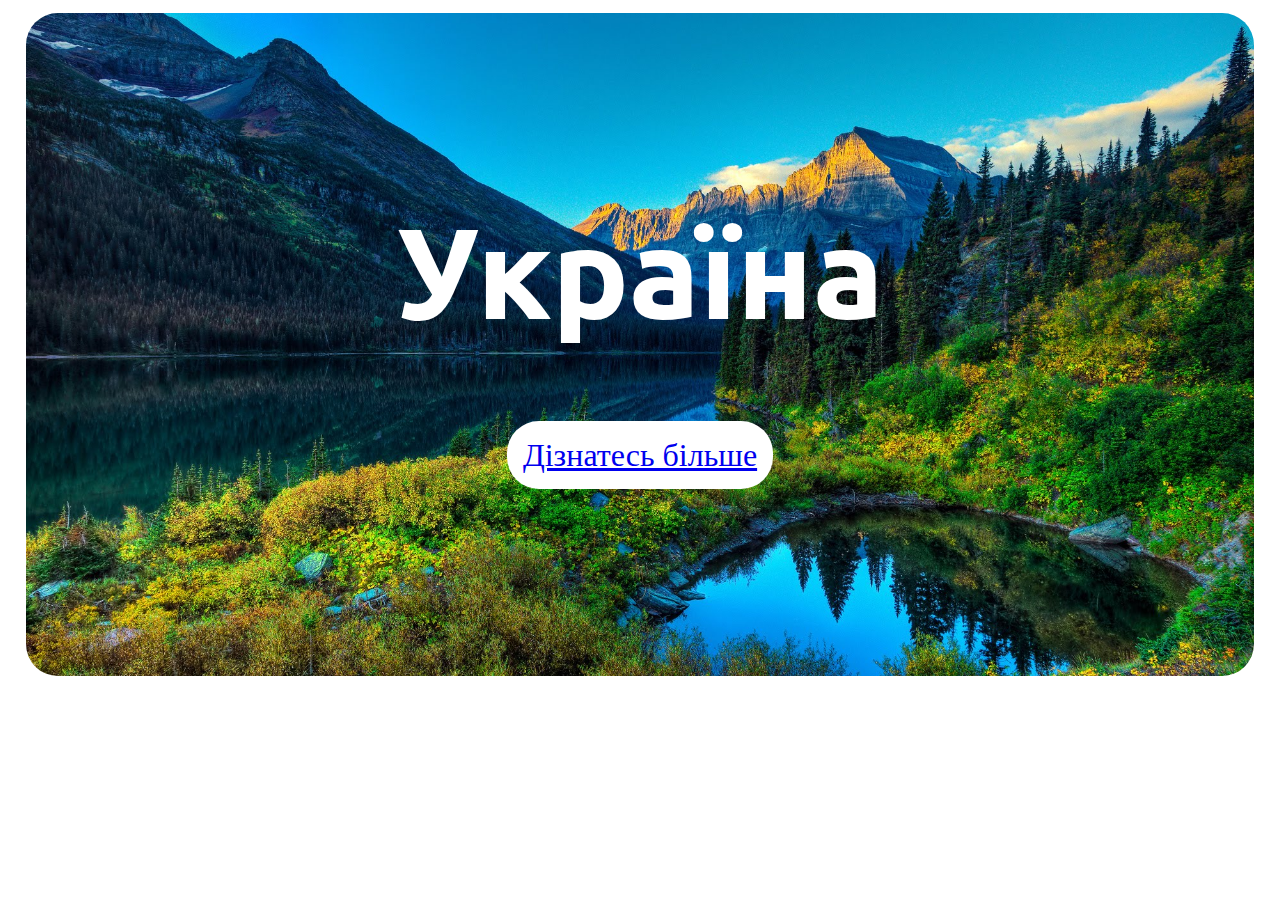
==== index.html @ 6519e0d2 "Rename ukraine.html to index.html" ====
<!DOCTYPE html>
<html lang="en">
<head>
    <meta charset="UTF-8">
    <meta http-equiv="X-UA-Compatible" content="IE=edge">
    <meta name="viewport" content="width=device-width, initial-scale=1.0">
    <title>Україна</title>
    <link rel="stylesheet" href="styles.css"> 
    <link href="https://cdn.jsdelivr.net/npm/bootstrap@5.1.3/dist/css/bootstrap.min.css" rel="stylesheet" integrity="sha384-1BmE4kWBq78iYhFldvKuhfTAU6auU8tT94WrHftjDbrCEXSU1oBoqyl2QvZ6jIW3" crossorigin="anonymous">
    <link rel="preconnect" href="https://fonts.googleapis.com">
    <link rel="preconnect" href="https://fonts.gstatic.com" crossorigin>
    <link href="https://fonts.googleapis.com/css2?family=Ubuntu:wght@500&display=swap" rel="stylesheet">
</head>
<body>
    <div class="big-image container">
        <h1 id="big-header"class="h1">Україна</h1>
        <a href="https://google.com" target="_blank" id="more-btn" class="more btn btn-light btn-lg">Дізнатесь більше</a>
    </div>


    <script src="https://cdn.jsdelivr.net/npm/bootstrap@5.1.3/dist/js/bootstrap.bundle.min.js" integrity="sha384-ka7Sk0Gln4gmtz2MlQnikT1wXgYsOg+OMhuP+IlRH9sENBO0LRn5q+8nbTov4+1p" crossorigin="anonymous"></script>
    <script src="https://cdn.jsdelivr.net/npm/@popperjs/core@2.10.2/dist/umd/popper.min.js" integrity="sha384-7+zCNj/IqJ95wo16oMtfsKbZ9ccEh31eOz1HGyDuCQ6wgnyJNSYdrPa03rtR1zdB" crossorigin="anonymous"></script>
    <script src="https://cdn.jsdelivr.net/npm/bootstrap@5.1.3/dist/js/bootstrap.min.js" integrity="sha384-QJHtvGhmr9XOIpI6YVutG+2QOK9T+ZnN4kzFN1RtK3zEFEIsxhlmWl5/YESvpZ13" crossorigin="anonymous"></script>
</body>
</html>
---- styles.css ----
* {
    margin: 0;
}
#big-header {
    font-size: 8rem;
    font-family: 'Ubuntu', sans-serif;
   
}
.big-image {
    font-size: 8rem;
    text-align: center;
    background-image: url("nature2.jpg");
    padding: 1.4em; 
    /* background-position: 50% 50%; */
    margin: 0.1em 0.2em;
    background-repeat: no-repeat;
    background-size: cover;
    color: rgb(255, 255, 255);
    border-radius: 0.5ch;
    position: relative;
}

#more-btn {
    font-size: 2rem;
    background-color: white;
    text-align: center;
    border-radius: 2ch;
    padding: 0.5em;
}
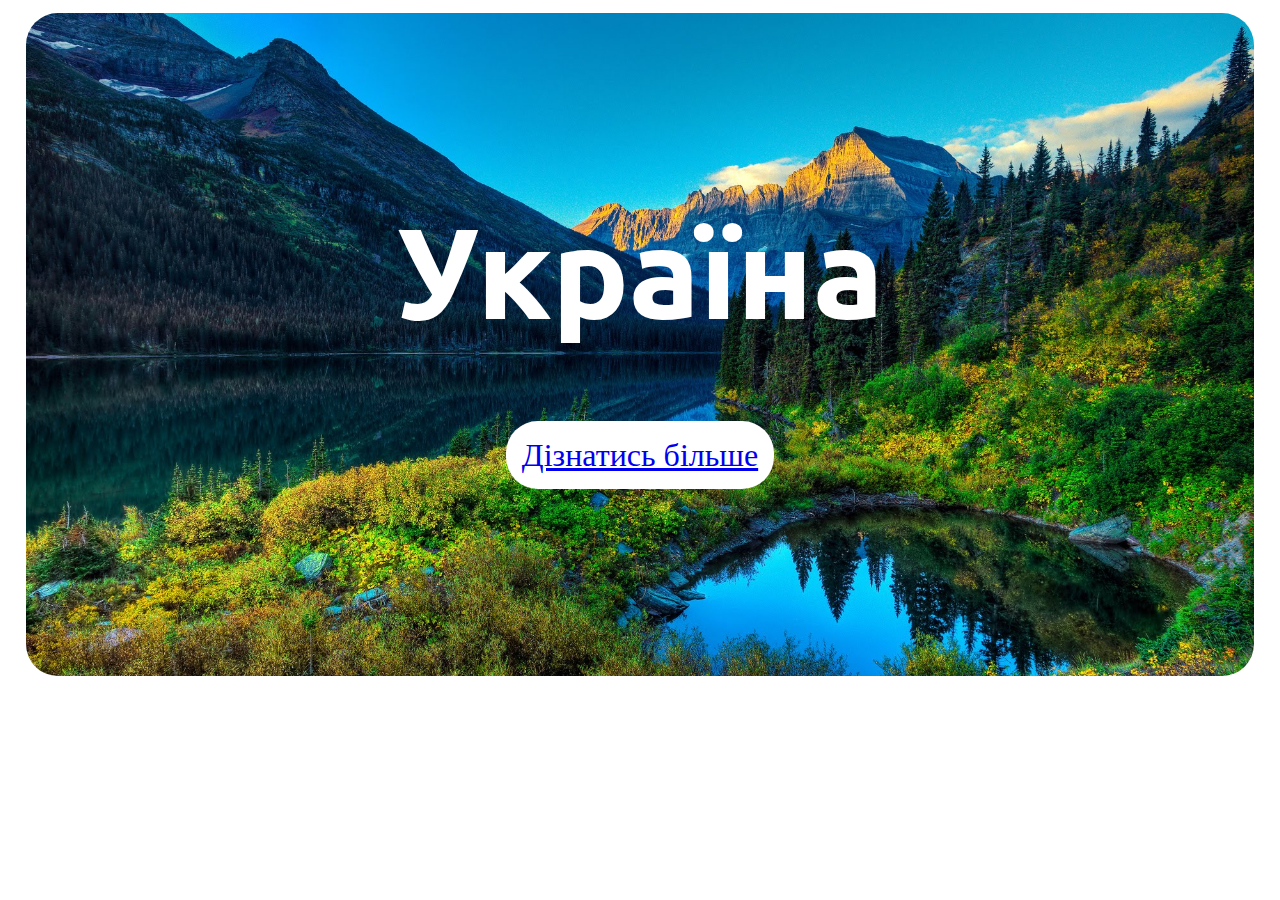
==== commit a00c830c: "add media query" ====
--- a/index.html
+++ b/index.html
@@ -14,7 +14,7 @@
 <body>
     <div class="big-image container">
         <h1 id="big-header"class="h1">Україна</h1>
-        <a href="https://google.com" target="_blank" id="more-btn" class="more btn btn-light btn-lg">Дізнатесь більше</a>
+        <a href="https://uk.wikipedia.org/wiki/%D0%A3%D0%BA%D1%80%D0%B0%D1%97%D0%BD%D0%B0" target="_blank" id="more-btn" class="more btn btn-light btn-lg">Дізнатись більше</a>
     </div>
 
 
--- a/styles.css
+++ b/styles.css
@@ -26,4 +26,10 @@
     text-align: center;
     border-radius: 2ch;
     padding: 0.5em;
+}
+
+@media (max-width: 599px) {
+    #big-header {
+        font-size: 6rem;
+    }
 }